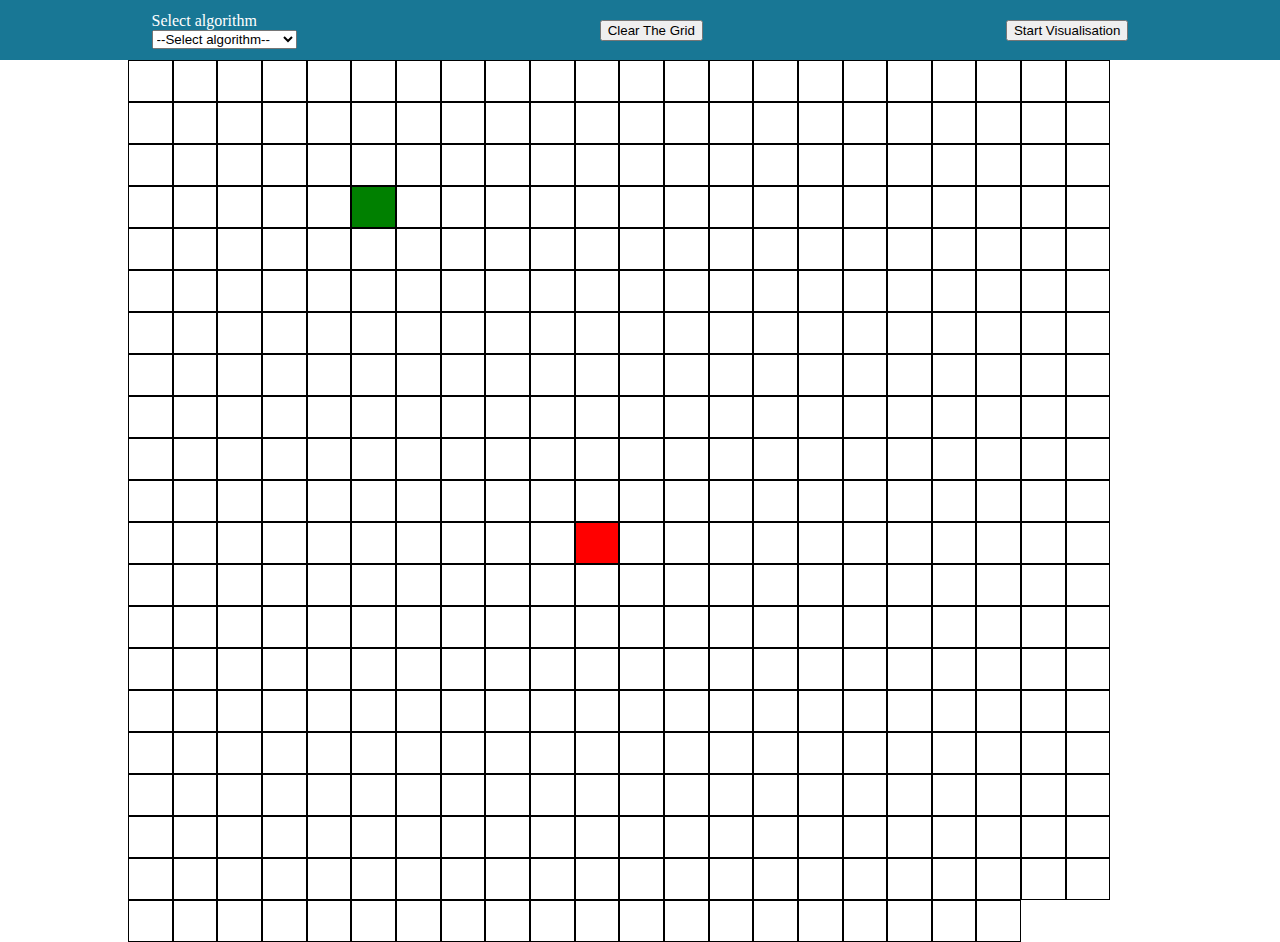
==== index.html @ ec1875a3 "added a star algorithm." ====
<!DOCTYPE html>
<html lang="en">
  <head>
    <meta charset="UTF-8">
    <meta name="viewport" content="width=device-width, initial-scale=1.0">
    <meta http-equiv="X-UA-Compatible" content="ie=edge">
    <title>Hamilton</title>
    <link rel="stylesheet" href="./stylesheets/style.css">
    <script type="module" src="./scripts/indexPath.js" defer></script>
  </head>
  <body>
	<nav>
    <label for="select-algo">
    Select algorithm
    <select id="select-algo">
      <option value="">--Select algorithm--</option>
      <option value="depth-first">Depth First Search</option>
      <option value="breadth-first">Breadth First Search</option>
      <option value="dijkstra">Dijkstra</option>
      <option value="a-star">A Star</option>
    </select>
  </label>
  <button class="clear">Clear The Grid</button>
  <button class="start">Start Visualisation</button>
  </nav>
  <section class="visualizer"></section>
  </body>
</html>
---- stylesheets/style.css ----
html {
  min-height: 100vh;
}

body {
  display: flex;
  height: 100%;
  flex-direction: column;
  align-items: center;
  margin: 0;
}

nav {
  display: flex;
  justify-content: space-around;
  align-items: center;
  background-color: #187795;
  width: 100%;
  height: 60px;
}

nav > label {
  color: white;
  width: min-content;
}

input[type='range'] {
  -webkit-appearance: none;
  border-radius: 1.5em;
  height: 1rem;
  padding: 1px;
  cursor: pointer;
  overflow: hidden;
}

input[type='range']::-webkit-slider-thumb {
  width: 1rem;
  border-radius: 1.5rem;
  -webkit-appearance: none;
  height: 1rem;
  background: #187795;
}

#start {
  padding: 0.25rem 0.75rem;
}

section.visualizer {
  display: flex;
  flex-wrap: wrap;
  width: 80%;
  align-self: center;
}

.node {
  border: 1px solid black;
  width: 15px;
  height: 40px;
  flex: 0 0 calc(100%/24)
}

.node.start {
  background-color: green;
}

.node.finish {
  background-color: red;
}

.node.blocked {
  background-color: black;
}

.node.visited {
  background-color: rgb(189, 189, 189);
}

.node.visited.path {
  background-color: yellow;
}
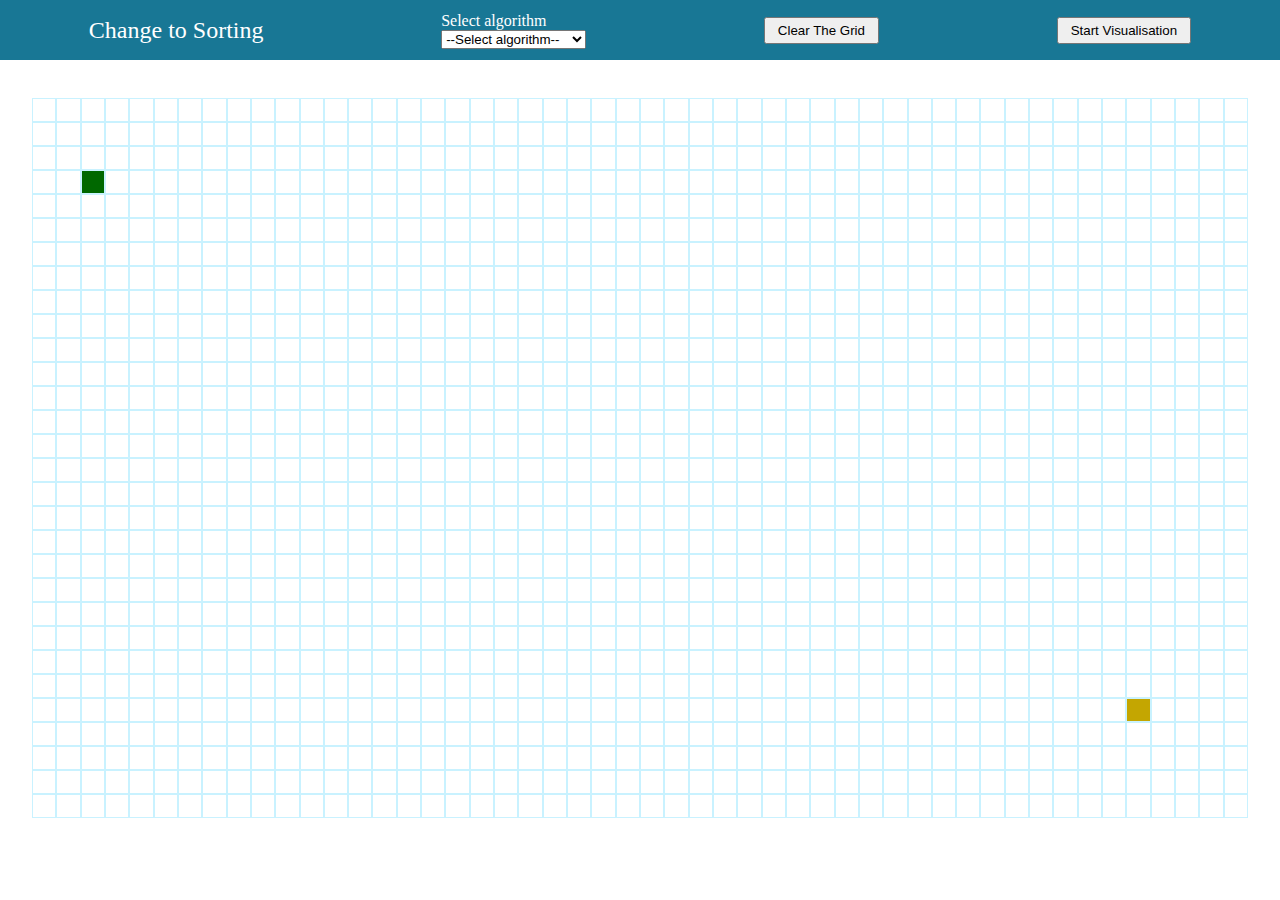
==== commit da2ada24: "linked both pages to each other and fixed styling issues." ====
--- a/index.html
+++ b/index.html
@@ -10,6 +10,7 @@
   </head>
   <body>
 	<nav>
+    <a href="./pages/sort.html">Change to Sorting</a>
     <label for="select-algo">
     Select algorithm
     <select id="select-algo">
--- a/stylesheets/style.css
+++ b/stylesheets/style.css
@@ -4,7 +4,7 @@
 
 body {
   display: flex;
-  height: 100%;
+  height: 100vh;
   flex-direction: column;
   align-items: center;
   margin: 0;
@@ -41,40 +41,84 @@
   background: #187795;
 }
 
-#start {
+button {
   padding: 0.25rem 0.75rem;
 }
 
+nav > a {
+  color: white;
+  font-size: 1.5rem;
+}
+
+nav > a:link {
+  text-decoration: none;
+}
+
 section.visualizer {
-  display: flex;
-  flex-wrap: wrap;
-  width: 80%;
+  display: grid;
+  margin-top: 3%;
+  width: 95%;
+  height: 80%;
   align-self: center;
+  grid-template-columns: repeat(50, 1fr);
+  grid-template-rows: repeat(30, 1fr);
 }
 
 .node {
-  border: 1px solid black;
-  width: 15px;
-  height: 40px;
-  flex: 0 0 calc(100%/24)
+  border: 1px solid #c9f2ff;
+  overflow: hidden;
 }
 
 .node.start {
-  background-color: green;
+  background-color: rgb(0, 104, 0);
 }
 
 .node.finish {
-  background-color: red;
+  background-color: #c4a601;
 }
 
 .node.blocked {
+  animation: placeWall 0.25s ease;
   background-color: black;
 }
 
 .node.visited {
-  background-color: rgb(189, 189, 189);
+  animation: visitedAnimation 0.5s ease;
+  background-color: #73f4fd;
 }
 
 .node.visited.path {
-  background-color: yellow;
+  animation: pathAnimation 0.5s ease;
+  background-color: rgb(255, 255, 136);
+}
+
+@keyframes visitedAnimation {
+  from {
+    background-color: #fff2b7;
+  }
+  to {
+    background-color: #73f4fd;
+  }
+}
+
+@keyframes pathAnimation {
+  0% {
+    background-color: #73f4fd;
+    
+  }
+  50% {
+    background-color: rgb(136, 255, 146);
+  }
+  100% {
+    background-color: rgb(255, 255, 136)
+  }
+}
+
+@keyframes placeWall {
+  from {
+    background-color: white;
+  }
+  to {
+    background-color: black;
+  }
 }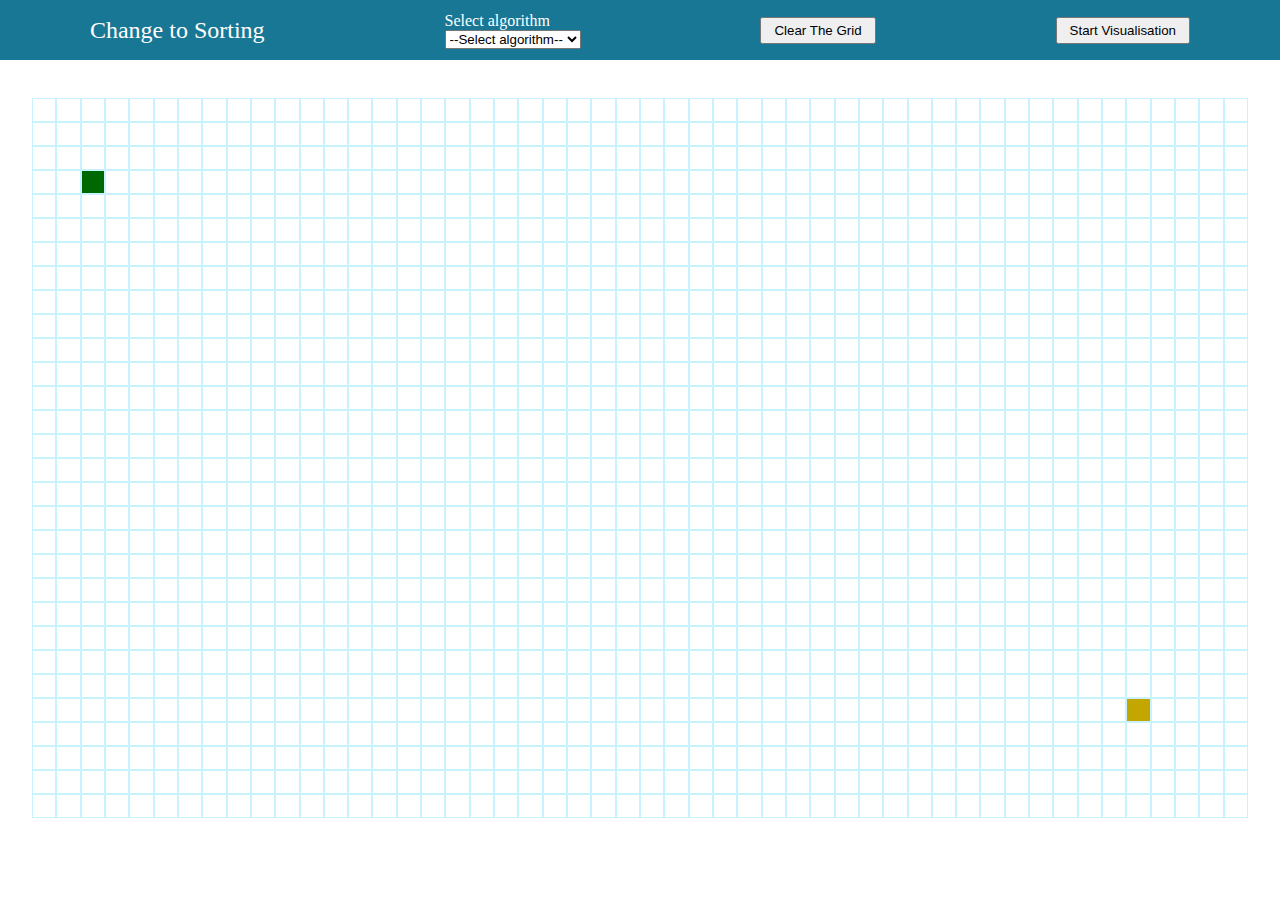
==== commit 9b8cbc37: "commented out BFS, because if i add pathfinding to it i will get just a worse version of Dijkstra's " ====
--- a/index.html
+++ b/index.html
@@ -16,7 +16,7 @@
     <select id="select-algo">
       <option value="">--Select algorithm--</option>
       <option value="depth-first">Depth First Search</option>
-      <option value="breadth-first">Breadth First Search</option>
+      <!-- <option value="breadth-first">Breadth First Search</option> -->
       <option value="dijkstra">Dijkstra</option>
       <option value="a-star">A Star</option>
     </select>
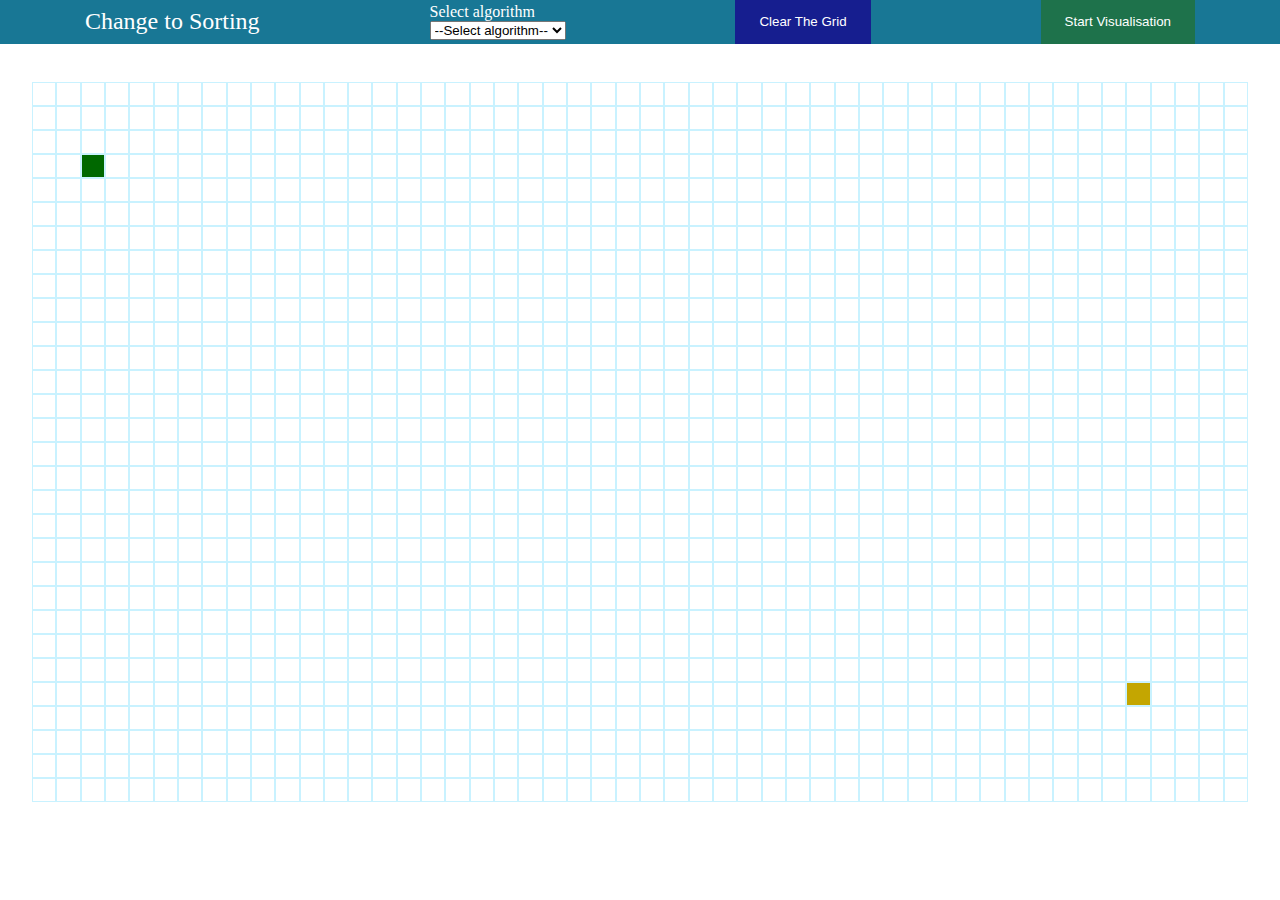
==== commit cf861cfd: "now can add walls while holding mouse button down." ====
--- a/index.html
+++ b/index.html
@@ -10,7 +10,7 @@
   </head>
   <body>
 	<nav>
-    <a href="./pages/sort.html">Change to Sorting</a>
+    <a href="./sort.html">Change to Sorting</a>
     <label for="select-algo">
     Select algorithm
     <select id="select-algo">
--- a/stylesheets/style.css
+++ b/stylesheets/style.css
@@ -12,11 +12,12 @@
 
 nav {
   display: flex;
+  flex-wrap: wrap;
   justify-content: space-around;
   align-items: center;
   background-color: #187795;
   width: 100%;
-  height: 60px;
+  max-height: max-content;
 }
 
 nav > label {
@@ -42,7 +43,16 @@
 }
 
 button {
-  padding: 0.25rem 0.75rem;
+  padding: 0.9rem 1.5rem;
+  background-color: #161e8f;
+  color: white;
+  border: none;
+}
+
+button.start {
+  background-color: #1e724b;
+  color: white;
+  border: none;
 }
 
 nav > a {
@@ -121,4 +131,19 @@
   to {
     background-color: black;
   }
+}
+
+
+@media screen and (max-width: 610px){
+  nav {
+    justify-content: space-evenly;
+    align-items: space-evenly;
+    padding-top: 5px;
+  }
+  button {
+    margin: 10px;
+  }
+  nav > a {
+    font-size: 1rem;
+  }
 }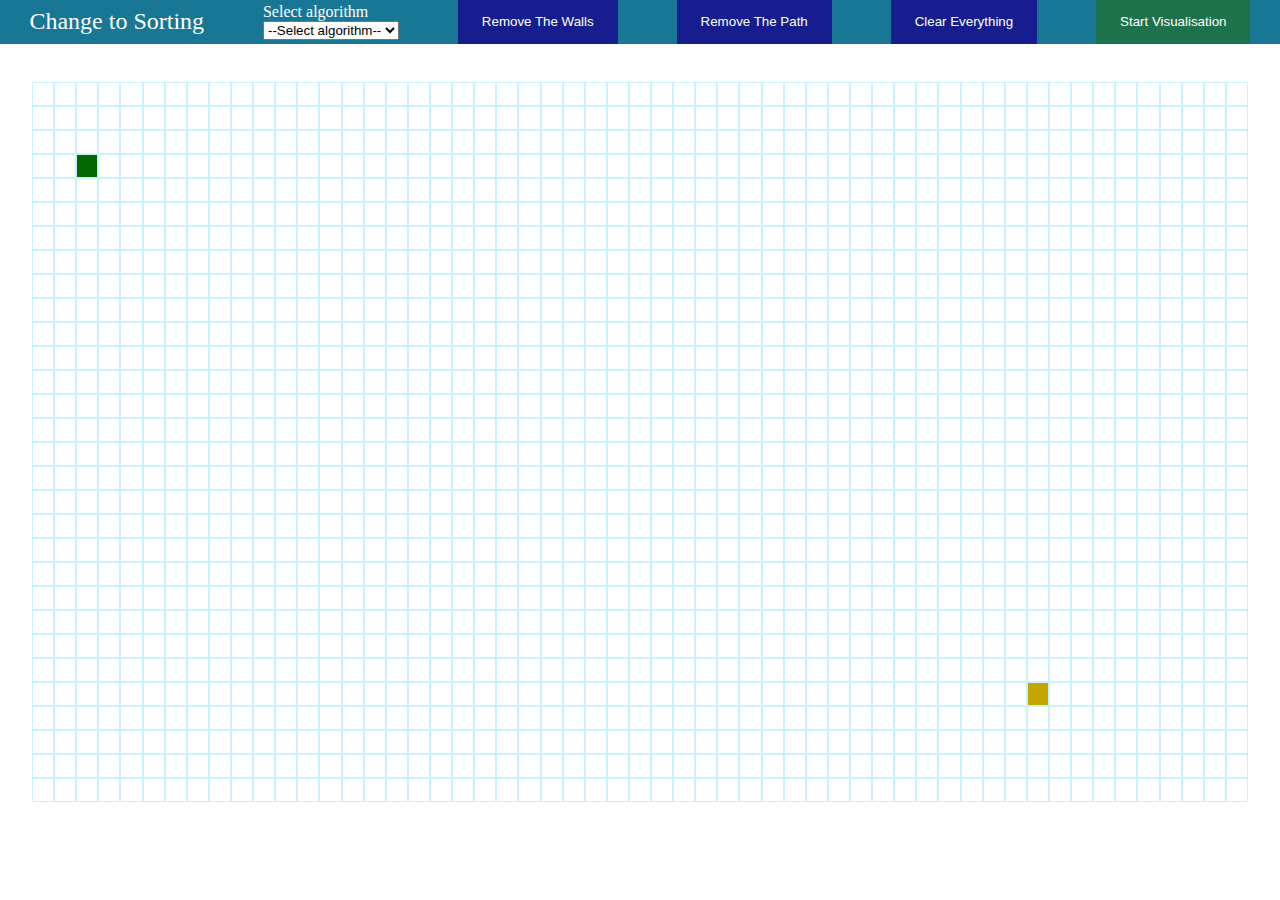
==== commit 0da44920: "added buttons for path and walls removal." ====
--- a/index.html
+++ b/index.html
@@ -17,11 +17,13 @@
       <option value="">--Select algorithm--</option>
       <option value="depth-first">Depth First Search</option>
       <!-- <option value="breadth-first">Breadth First Search</option> -->
-      <option value="dijkstra">Dijkstra</option>
-      <option value="a-star">A Star</option>
+      <option value="dijkstra">Dijkstra's Algorithm</option>
+      <option value="a-star">A Star Algorithm</option>
     </select>
   </label>
-  <button class="clear">Clear The Grid</button>
+  <button class="clear-walls">Remove The Walls</button>
+  <button class="clear-path">Remove The Path</button>
+  <button class="clear">Clear Everything</button>
   <button class="start">Start Visualisation</button>
   </nav>
   <section class="visualizer"></section>
--- a/stylesheets/style.css
+++ b/stylesheets/style.css
@@ -70,7 +70,7 @@
   width: 95%;
   height: 80%;
   align-self: center;
-  grid-template-columns: repeat(50, 1fr);
+  grid-template-columns: repeat(55, 1fr);
   grid-template-rows: repeat(30, 1fr);
 }
 
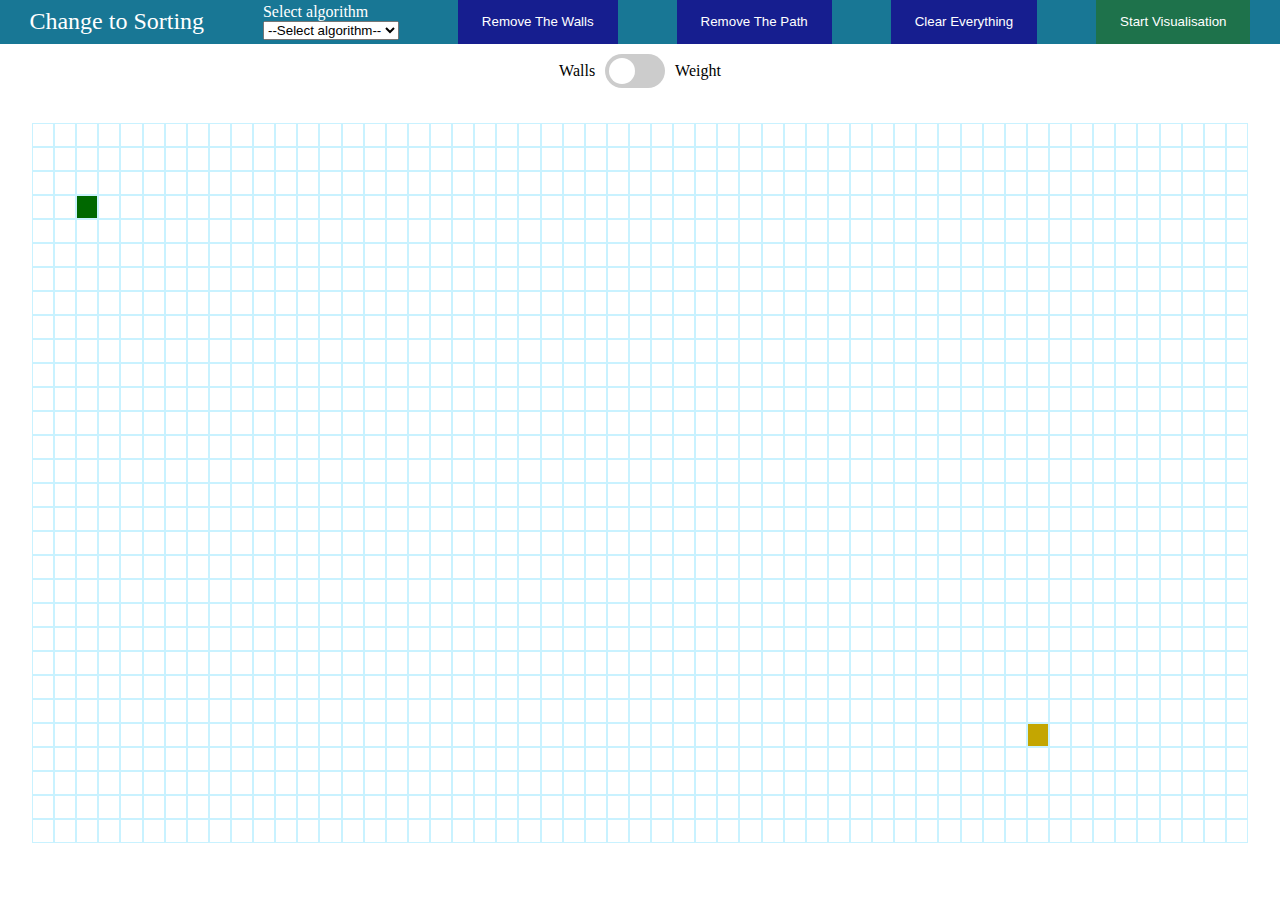
==== commit 69cb2894: "added a togle switch so that a user could decide what to place (wall or weight)" ====
--- a/index.html
+++ b/index.html
@@ -4,7 +4,7 @@
     <meta charset="UTF-8">
     <meta name="viewport" content="width=device-width, initial-scale=1.0">
     <meta http-equiv="X-UA-Compatible" content="ie=edge">
-    <title>Hamilton</title>
+    <title>Hamilton. Pathfinding Algorithms</title>
     <link rel="stylesheet" href="./stylesheets/style.css">
     <script type="module" src="./scripts/indexPath.js" defer></script>
   </head>
@@ -26,6 +26,14 @@
   <button class="clear">Clear Everything</button>
   <button class="start">Start Visualisation</button>
   </nav>
+  <div class="switch-container">
+    <label class="wall-anotation">Walls</label>
+    <label class="switch">
+      <input type="checkbox">
+      <span class="slider"></span>
+    </label>
+    <label class="weight-anotation">Weight</label>
+</div>
   <section class="visualizer"></section>
   </body>
 </html>--- a/stylesheets/style.css
+++ b/stylesheets/style.css
@@ -66,7 +66,7 @@
 
 section.visualizer {
   display: grid;
-  margin-top: 3%;
+  margin-top: 2%;
   width: 95%;
   height: 80%;
   align-self: center;
@@ -102,6 +102,67 @@
   background-color: rgb(255, 255, 136);
 }
 
+.switch-container {
+  display: flex;
+  align-items: center;
+  justify-content: space-between;
+}
+
+.switch > span {
+  width: 60px;
+  height: 34px;
+}
+
+.switch {
+  position: relative;
+  display: flex;
+  width: 60px;
+  height: 34px;
+  margin: 10px 10px;
+}
+
+.switch input {
+  opacity: 0;
+  width: 0;
+  height: 0;
+}
+
+.slider {
+  position: absolute;
+  cursor: pointer;
+  background-color: #ccc;
+  -webkit-transition: .4s;
+  transition: .4s;
+  border-radius: 34px;
+}
+
+.slider:before {
+  position: absolute;
+  content: "";
+  height: 26px;
+  width: 26px;
+  left: 4px;
+  bottom: 4px;
+  background-color: white;
+  -webkit-transition: .4s;
+  transition: .4s;
+  border-radius: 50%;
+}
+
+input:checked + .slider {
+  background-color: #2196F3;
+}
+
+input:focus + .slider {
+  box-shadow: 0 0 1px #2196F3;
+}
+
+input:checked + .slider:before {
+  -webkit-transform: translateX(26px);
+  -ms-transform: translateX(26px);
+  transform: translateX(26px);
+}
+
 @keyframes visitedAnimation {
   from {
     background-color: #fff2b7;
